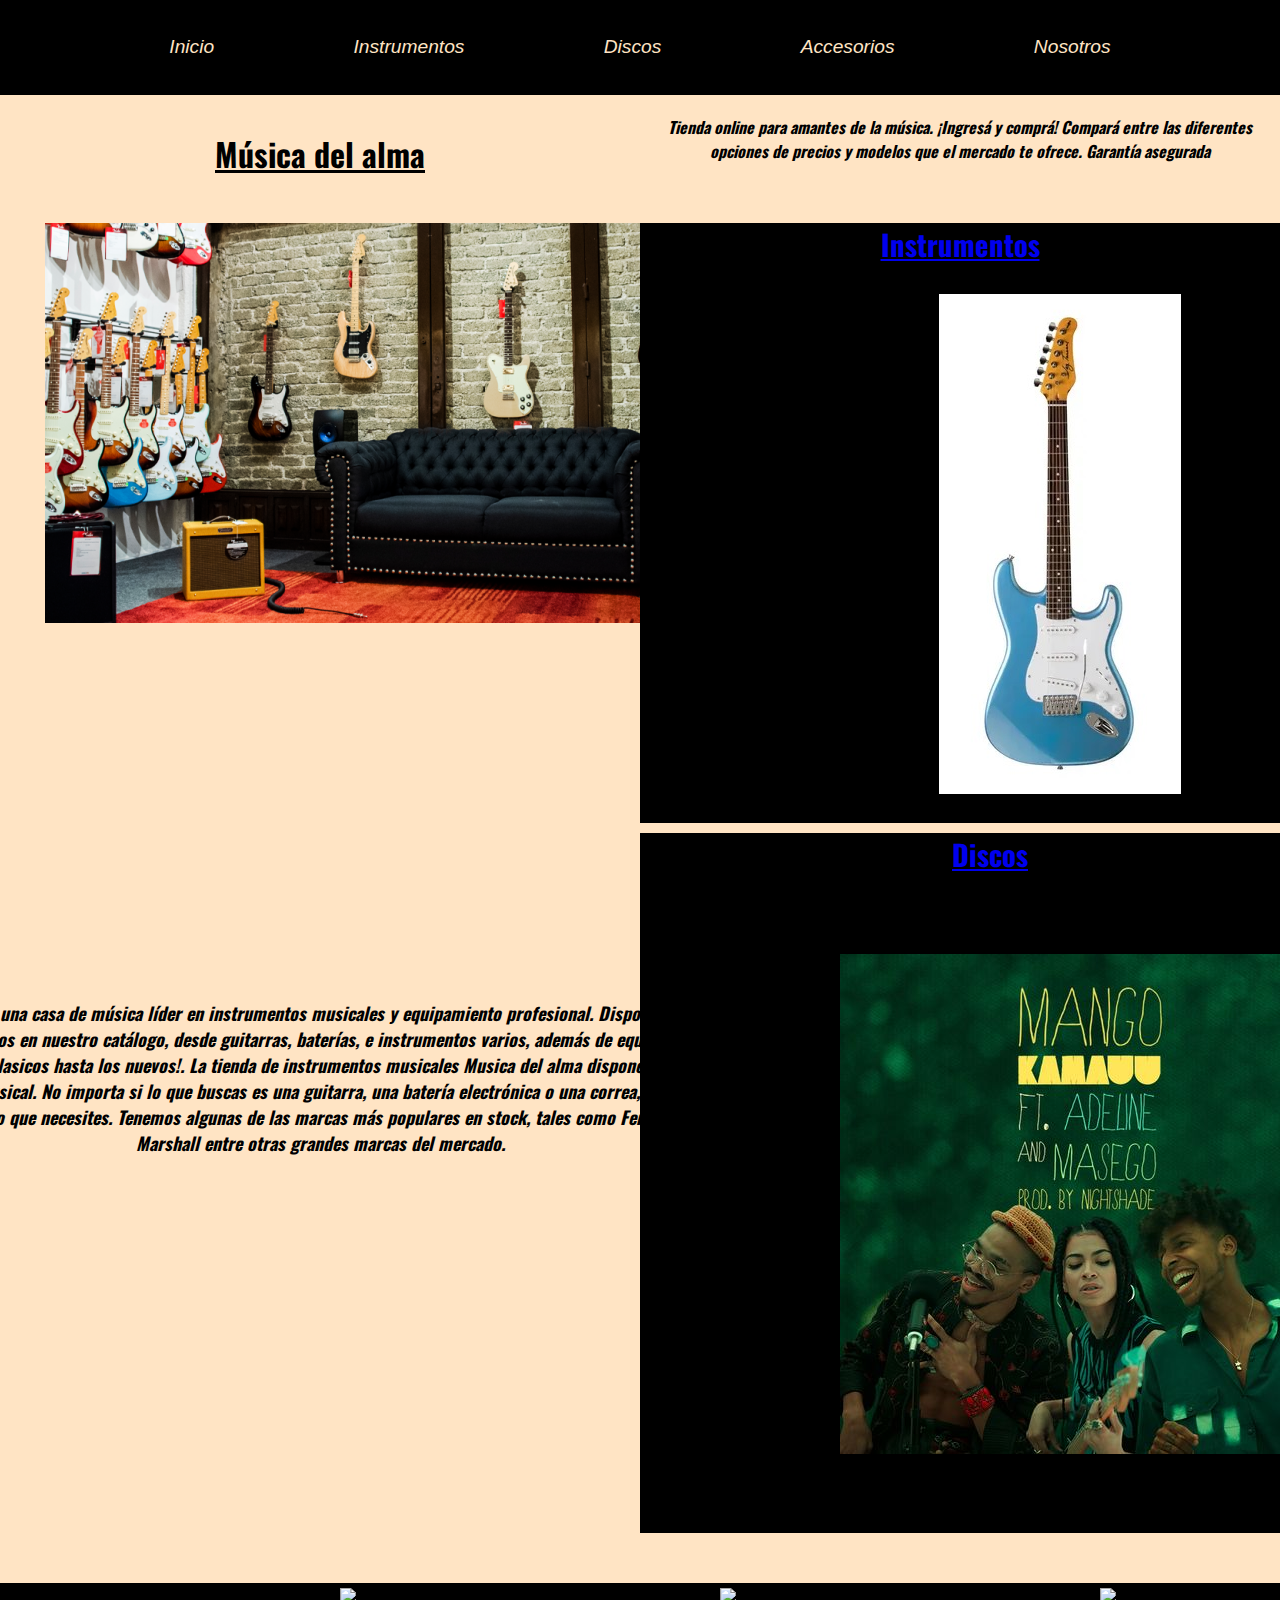
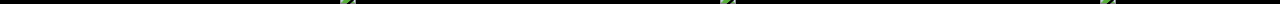
==== index.html @ 38d73479 "error de repository" ====
<!DOCTYPE html>
<html lang="en">
<head>
    <meta charset="UTF-8">
    <meta http-equiv="X-UA-Compatible" content="IE=edge">
    <meta name="viewport" content="width=device-width, initial-scale=1.0">
    <meta name="keywords" content="instrumentos, discos, musica, musicos">
    <meta name="description" content="Vendemos instrumentos y todo lo necesario para un músico">
    <link rel="stylesheet" href="./css/style.css">
    <title>Música del alma</title>

</head>

<body>

    <header>
        <nav>
            <ul>
                <li class="iNav">
                    <a href="index.html">Inicio</a>
                </li>
                <li class="iNav">
                    <a href="./Section/instrumentos.html">Instrumentos</a>
                </li>
                <li class="iNav">
                    <a href="./Section/discos.html">Discos</a>
                </li>
                <li class="iNav">
                    <a href="./Section/accesorios.html">Accesorios</a>
                </li>
                <li class="iNav">
                    <a href="./Section/nosotros.html">Nosotros</a>
                </li>
            </ul>
        </nav>
    </header>

    <main>
        <section class="iContenedor">
            <div class="item-1">Música del alma</div>
            <div class="item-2"> Tienda online para amantes de la música.
            ¡Ingresá y comprá! Compará entre las diferentes opciones de precios y modelos que el mercado te ofrece. Garantía asegurada
            </div>
            <div class="item-3">
                <img src="./img/eusica-music-store-750x400.png" alt="local">
            <p class="p2">
            "Musica del alma" es una casa de música líder en instrumentos musicales y equipamiento profesional. Disponemos de una amplia variedad de productos en nuestro catálogo, desde guitarras, baterías, e instrumentos varios, además de equipos de grabación, y albums. ¡Desde los clasicos hasta los nuevos!.
La tienda de instrumentos musicales Musica del alma dispone de una amplia gama de equipamiento musical. No importa si lo que buscas es una guitarra, una batería electrónica o una correa, siempre te daremos asesoramiento en lo que necesites.
Tenemos algunas de las marcas más populares en stock, tales como Fender, Mapex, Gibson, Marshall entre otras grandes marcas del mercado.
            </p>
            </div>
            <div class="item-4">
                <a class="aHyper" href="./Section/instrumentos.html">Instrumentos</a>
                <img class="iGuitarra1" src="./img/guitarra1.jpg" alt="guitarra1">
            </div>
            <div class="item-5">
                <a class="aHyper" href="./Section/discos.html">Discos</a>
                <img class="iDiscos1" src="./img/KAMAUU.jpg" alt="disco1">
            </div>
        </section>
    </main>

    <footer>
        <div class="rSociales">
        
            <img class="icono" src="https://img.icons8.com/color/48/000000/whatsapp--v1.png"/>
            <img class="icono" src="https://img.icons8.com/fluency/48/000000/instagram-new.png"/>
            <img class="icono" src="https://img.icons8.com/fluency/48/000000/facebook-circled.png"/>
        
        </div>
    </footer>

</body>
</html>
---- css/style.css ----
@import url("https://fonts.googleapis.com/css2?family=Oswald:wght@300;600&display=swap");
p {
  font-family: "Oswald", sans-serif;
  font-style: oblique;
  font-weight: bolder;
  font-size: large;
}

span {
  color: red;
}

* {
  padding: 0;
  margin: 0;
  border: 0;
}

body {
  background-color: bisque;
  margin-bottom: 0px;
}

section {
  font-family: "Oswald", sans-serif;
  font-size: x-large;
}

footer {
  background-color: black;
  color: purple;
  margin-top: 300px;
  margin-bottom: 0px;
}

nav {
  background-color: black;
  padding: 30px;
  font-style: italic;
  font-weight: normal;
  font-size: larger;
  font-family: sans-serif;
  text-align: center;
  line-height: 1.8;
}
nav ul {
  display: flex;
  justify-content: space-evenly;
  flex-direction: row;
  flex-wrap: wrap;
  align-content: center;
  align-items: center;
}
nav ul li {
  list-style-type: none;
}
nav ul li a {
  text-decoration: none;
  color: bisque;
}
nav ul li a .iNav {
  margin-right: 20px;
}

.iContenedor {
  display: grid;
  grid-template-columns: 25% 25% 25% 25%;
  grid-template-rows: 10% 600px 500px;
  grid-template-areas: "item-1 item-1 item-2 item-2" "item-3 item-3 item-4 item-4" "item-3 item-3 item-5 item-5";
  row-gap: 10px;
}
.iContenedor .item-1 {
  display: grid;
  grid-area: item-1;
  font-family: "Oswald", sans-serif;
  font-size: xx-large;
  text-decoration: underline;
  font-weight: bold;
  align-content: center;
  align-items: center;
  justify-content: center;
}
.iContenedor .item-2 {
  grid-area: item-2;
  font-family: "Oswald", sans-serif;
  font-style: oblique;
  font-weight: bold;
  font-size: medium;
  text-align: center;
  padding-top: 20px;
}
.iContenedor .item-3 {
  display: grid;
  grid-area: item-3;
  justify-content: center;
  justify-items: center;
}
.iContenedor .item-4 {
  display: grid;
  grid-area: item-4;
  background-color: black;
  justify-items: center;
}
.iContenedor .item-5 {
  display: grid;
  grid-area: item-5;
  background-color: black;
  justify-items: center;
  height: 700px;
}
.iContenedor .aHyper {
  font-size: larger;
  font-weight: bold;
}
.iContenedor .p2 {
  font-family: "Oswald", sans-serif;
  font-style: oblique;
  font-weight: 800;
  font-size: large;
  text-align: center;
  margin-top: 200px;
}

.imgNos {
  margin-top: 100px;
  margin-left: 200px;
  margin-right: 200px;
  margin-bottom: 50px;
  padding-left: 200px;
  padding-right: 200px;
}

.dNos {
  font-family: "Oswald", sans-serif;
  font-style: oblique;
  font-weight: bolder;
  font-size: large;
  text-align: center;
}

.aCce {
  display: grid;
  grid-template-columns: 50% 50%;
  grid-template-rows: 600px 600px;
  margin-top: 20px;
  align-items: center;
}

.descAcce {
  background-color: black;
  color: bisque;
  text-align: center;
  padding: 200px;
}

.imgAcce {
  margin-top: 60px;
  margin-left: 60px;
  align-items: end;
}

.rSociales {
  display: flex;
  flex-direction: row;
  justify-content: space-evenly;
  flex-wrap: wrap;
  align-items: center;
  align-content: flex-end;
  margin-top: 200px;
}

.icono {
  width: 40px;
  margin-top: 5px;
  padding: 0px;
}

.iDiscos {
  margin-top: 20px;
  display: grid;
  grid-template-columns: 50% 50%;
  grid-template-rows: 600px 600px 600px 600px;
  align-items: center;
}
.iDiscos .descDiscos {
  background-color: black;
  color: bisque;
  text-align: center;
  padding: 150px;
  height: 100px;
}
.iDiscos img.iDimg {
  margin-left: 60px;
  align-items: end;
}

.aCce {
  display: grid;
  grid-template-columns: 50% 50%;
  grid-template-rows: 600px 600px;
  margin-top: 20px;
  align-items: center;
}

.descAcce {
  background-color: black;
  color: bisque;
  text-align: center;
  padding: 200px;
}

.imgAcce {
  margin-top: 60px;
  margin-left: 60px;
  align-items: end;
}

.fInstrumentos {
  display: grid;
  grid-template-columns: 50% 50%;
  grid-template-rows: 500px 500px;
  margin-top: 100px;
  grid-template-areas: "inst-1 inst-2" "inst-3 inst-4";
}

.inst-1 {
  grid-area: inst-1;
}

.inst-2 {
  grid-area: inst-2;
}

.inst-3 {
  grid-area: inst-3;
}

.inst-4 {
  grid-area: inst-4;
}

.pDescripcion {
  margin-top: 20px;
  margin-left: 10px;
  margin-bottom: 50px;
  padding-bottom: 10px;
  text-align: center;
}

img {
  margin-left: 200px;
}

.fInstrumentos {
  display: grid;
  grid-template-columns: 50% 50%;
  grid-template-rows: 500px 500px;
  margin-top: 100px;
  grid-template-areas: "inst-1 inst-2" "inst-3 inst-4";
}

@media (max-width: 500px) {
  .iContenedor {
    margin: 0;
    height: 3000px;
    grid-template-columns: 1fr;
    grid-template-rows: 5% 5% 20% 1fr 1fr;
    grid-template-areas: "item-1" "item-2" "item-3" "item-4" "item-5";
  }
  .item-2, .item-3, .item-4, .item-5, nav ul, footer {
    max-width: 100vw;
  }
  .item-3 img {
    max-width: 90vw;
  }
  .item-2 {
    display: block;
    height: 200px;
  }
  body {
    max-height: 850px;
  }
  footer {
    margin-top: 100px;
  }
  .fInstrumentos {
    grid-template-columns: 1fr;
    grid-template-areas: "inst-1" "inst-2" "inst-3" "inst-4";
  }
  .inst-1 img {
    width: 90vw;
  }
  .inst-2 img {
    width: 90vw;
  }
  .inst-4 img {
    width: 90vw;
  }
}/*# sourceMappingURL=style.css.map */
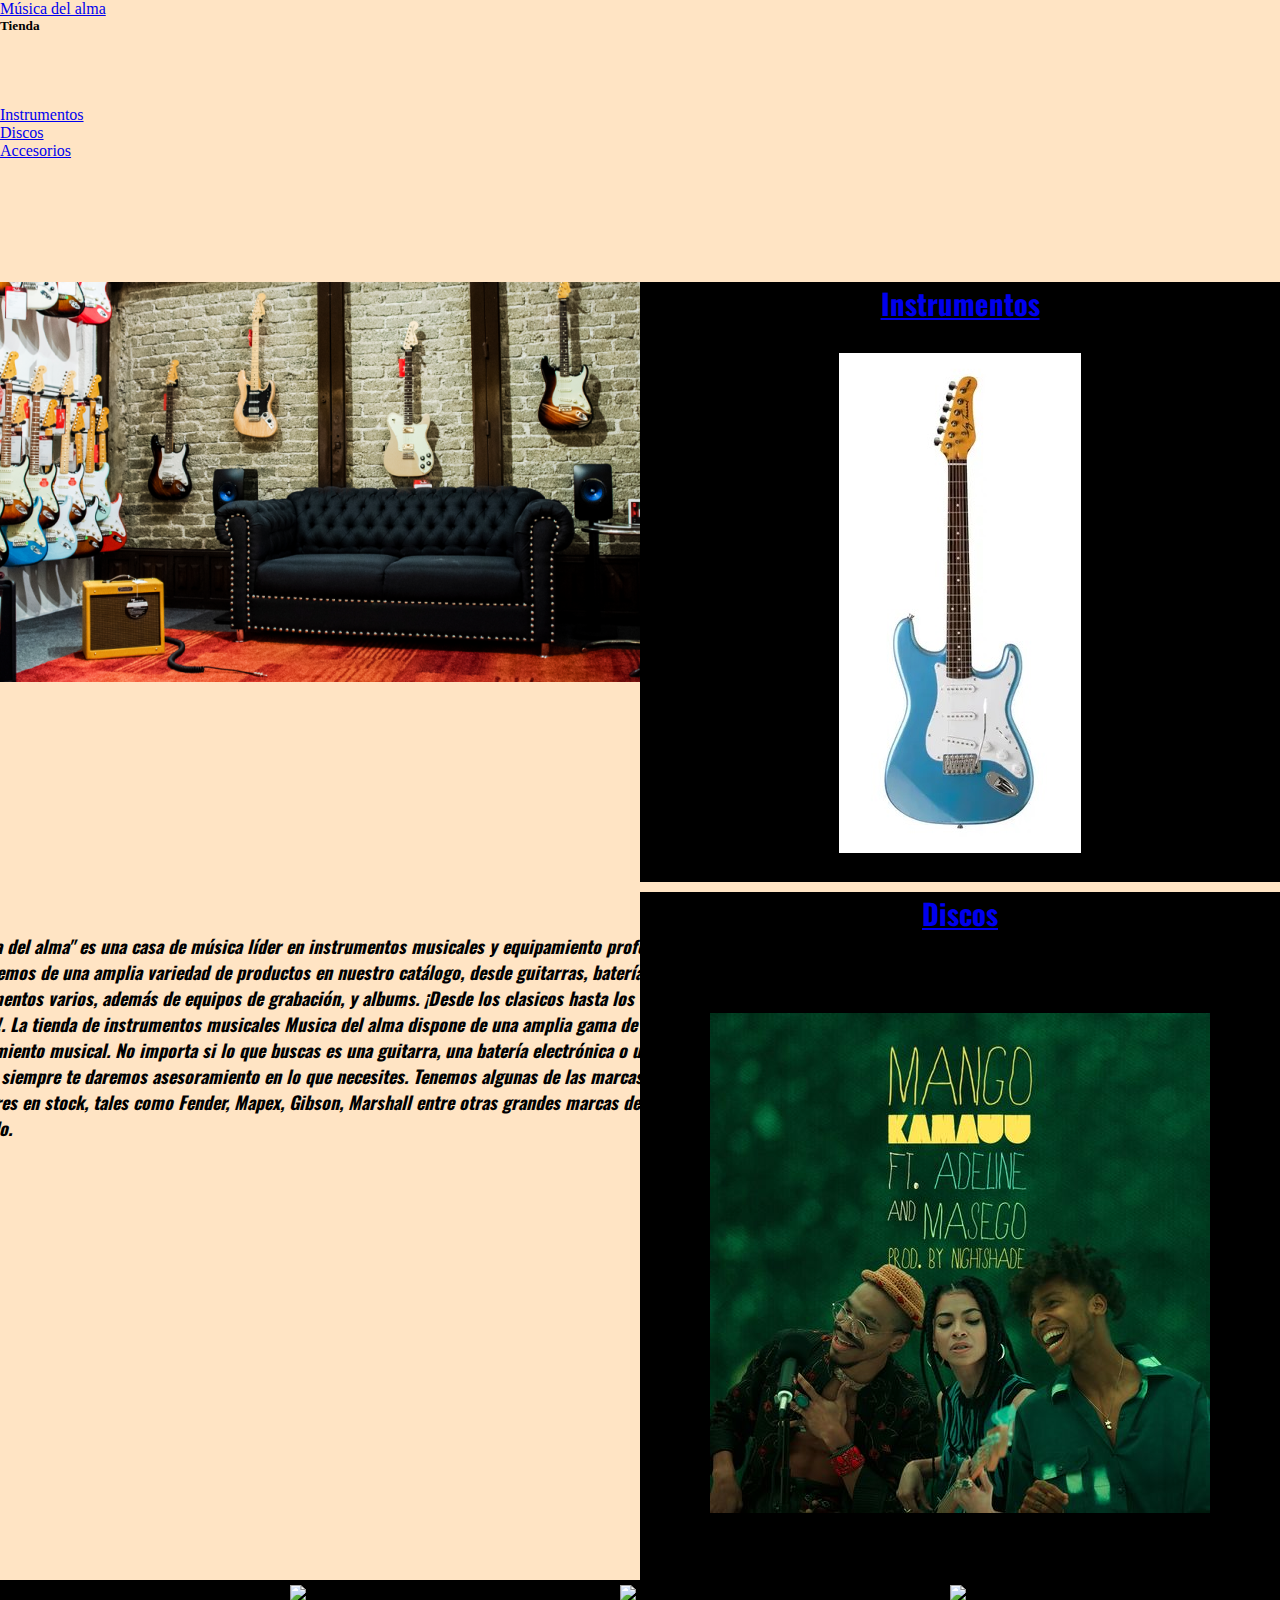
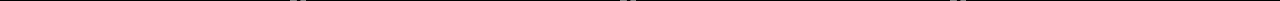
==== commit 8aae45d8: "agregando cosas bootstrap" ====
--- a/index.html
+++ b/index.html
@@ -6,6 +6,7 @@
     <meta name="viewport" content="width=device-width, initial-scale=1.0">
     <meta name="keywords" content="instrumentos, discos, musica, musicos">
     <meta name="description" content="Vendemos instrumentos y todo lo necesario para un músico">
+    <link href="https://cdn.jsdelivr.net/npm/bootstrap@5.1.3/dist/css/bootstrap.min.css" rel="stylesheet" integrity="sha384-1BmE4kWBq78iYhFldvKuhfTAU6auU8tT94WrHftjDbrCEXSU1oBoqyl2QvZ6jIW3" crossorigin="anonymous">
     <link rel="stylesheet" href="./css/style.css">
     <title>Música del alma</title>
 
@@ -13,34 +14,46 @@
 
 <body>
 
-    <header>
-        <nav>
-            <ul>
-                <li class="iNav">
-                    <a href="index.html">Inicio</a>
+    <nav class="navbar navbar-light bg-dark fixed-top">
+        <div class="container-fluid">
+            <a class="navbar-brand" href="#">Música del alma</a>
+            <button class="navbar-toggler" type="button" data-bs-toggle="offcanvas" data-bs-target="#offcanvasNavbar" aria-controls="offcanvasNavbar">
+            <span class="navbar-toggler-icon"></span>
+            </button>
+        <div class="offcanvas offcanvas-end" tabindex="-1" id="offcanvasNavbar" aria-labelledby="offcanvasNavbarLabel">
+        <div class="offcanvas-header">
+            <h5 class="offcanvas-title" id="offcanvasNavbarLabel">Tienda</h5>
+            <button type="button" class="btn-close text-reset" data-bs-dismiss="offcanvas" aria-label="Close"></button>
+        </div>
+        <div class="offcanvas-body">
+            <ul class="navbar-nav justify-content-end flex-grow-1 pe-3">
+                <li class="nav-item">
+                <a class="nav-link active" aria-current="page" href="./index.html">Inicio</a>
                 </li>
-                <li class="iNav">
-                    <a href="./Section/instrumentos.html">Instrumentos</a>
+                <li class="nav-item">
+                <a class="nav-link" href="./Section/nosotros.html">Nosotros</a>
                 </li>
-                <li class="iNav">
-                    <a href="./Section/discos.html">Discos</a>
-                </li>
-                <li class="iNav">
-                    <a href="./Section/accesorios.html">Accesorios</a>
-                </li>
-                <li class="iNav">
-                    <a href="./Section/nosotros.html">Nosotros</a>
+                <li class="nav-item dropdown">
+                <a class="nav-link dropdown-toggle" href="#" id="offcanvasNavbarDropdown" role="button" data-bs-toggle="dropdown" aria-expanded="false">
+                    Tienda
+                </a>
+                <ul class="dropdown-menu" aria-labelledby="offcanvasNavbarDropdown">
+                    <li><a class="dropdown-item" href="./Section/instrumentos.html">Instrumentos</a></li>
+                    <li><a class="dropdown-item" href="./Section/discos.html">Discos</a></li>
+                    <li><a class="dropdown-item" href="./Section/accesorios.html">Accesorios</a></li>
+                </ul>
                 </li>
             </ul>
-        </nav>
-    </header>
+        </div>
+        </div>
+        </div>
+    </nav>
+
 
     <main>
         <section class="iContenedor">
-            <div class="item-1">Música del alma</div>
-            <div class="item-2"> Tienda online para amantes de la música.
-            ¡Ingresá y comprá! Compará entre las diferentes opciones de precios y modelos que el mercado te ofrece. Garantía asegurada
-            </div>
+            <div class="item-1"></div>
+            <div class="item-2"></div>
             <div class="item-3">
                 <img src="./img/eusica-music-store-750x400.png" alt="local">
             <p class="p2">
@@ -70,5 +83,7 @@
         </div>
     </footer>
 
+    <script src="https://cdn.jsdelivr.net/npm/bootstrap@5.1.3/dist/js/bootstrap.bundle.min.js" integrity="sha384-ka7Sk0Gln4gmtz2MlQnikT1wXgYsOg+OMhuP+IlRH9sENBO0LRn5q+8nbTov4+1p" crossorigin="anonymous"></script>
+
 </body>
 </html>--- a/css/style.css
+++ b/css/style.css
@@ -8,6 +8,10 @@
 
 span {
   color: red;
+}
+
+.nav-link {
+  color: bisque;
 }
 
 * {
@@ -33,33 +37,8 @@
   margin-bottom: 0px;
 }
 
-nav {
-  background-color: black;
-  padding: 30px;
-  font-style: italic;
-  font-weight: normal;
-  font-size: larger;
-  font-family: sans-serif;
-  text-align: center;
-  line-height: 1.8;
-}
-nav ul {
-  display: flex;
-  justify-content: space-evenly;
-  flex-direction: row;
-  flex-wrap: wrap;
-  align-content: center;
-  align-items: center;
-}
-nav ul li {
-  list-style-type: none;
-}
-nav ul li a {
-  text-decoration: none;
-  color: bisque;
-}
-nav ul li a .iNav {
-  margin-right: 20px;
+.nav-link {
+  color: bisque;
 }
 
 .iContenedor {
@@ -81,13 +60,16 @@
   justify-content: center;
 }
 .iContenedor .item-2 {
+  display: flex;
   grid-area: item-2;
   font-family: "Oswald", sans-serif;
   font-style: oblique;
   font-weight: bold;
   font-size: medium;
-  text-align: center;
-  padding-top: 20px;
+  flex-wrap: wrap;
+  flex-direction: row;
+  align-items: center;
+  justify-content: flex-end;
 }
 .iContenedor .item-3 {
   display: grid;
@@ -112,13 +94,11 @@
   font-size: larger;
   font-weight: bold;
 }
-.iContenedor .p2 {
-  font-family: "Oswald", sans-serif;
-  font-style: oblique;
-  font-weight: 800;
+.iContenedor p {
+  font-family: "Oswald", sans-serif;
+  font-style: oblique;
+  font-weight: bolder;
   font-size: large;
-  text-align: center;
-  margin-top: 200px;
 }
 
 .imgNos {
@@ -247,8 +227,20 @@
   text-align: center;
 }
 
-img {
-  margin-left: 200px;
+inst-1.img {
+  margin-left: 50px;
+}
+
+inst-2.img {
+  margin-left: 50px;
+}
+
+inst-3.img {
+  margin-left: 50px;
+}
+
+inst-4.img {
+  margin-left: 50px;
 }
 
 .fInstrumentos {
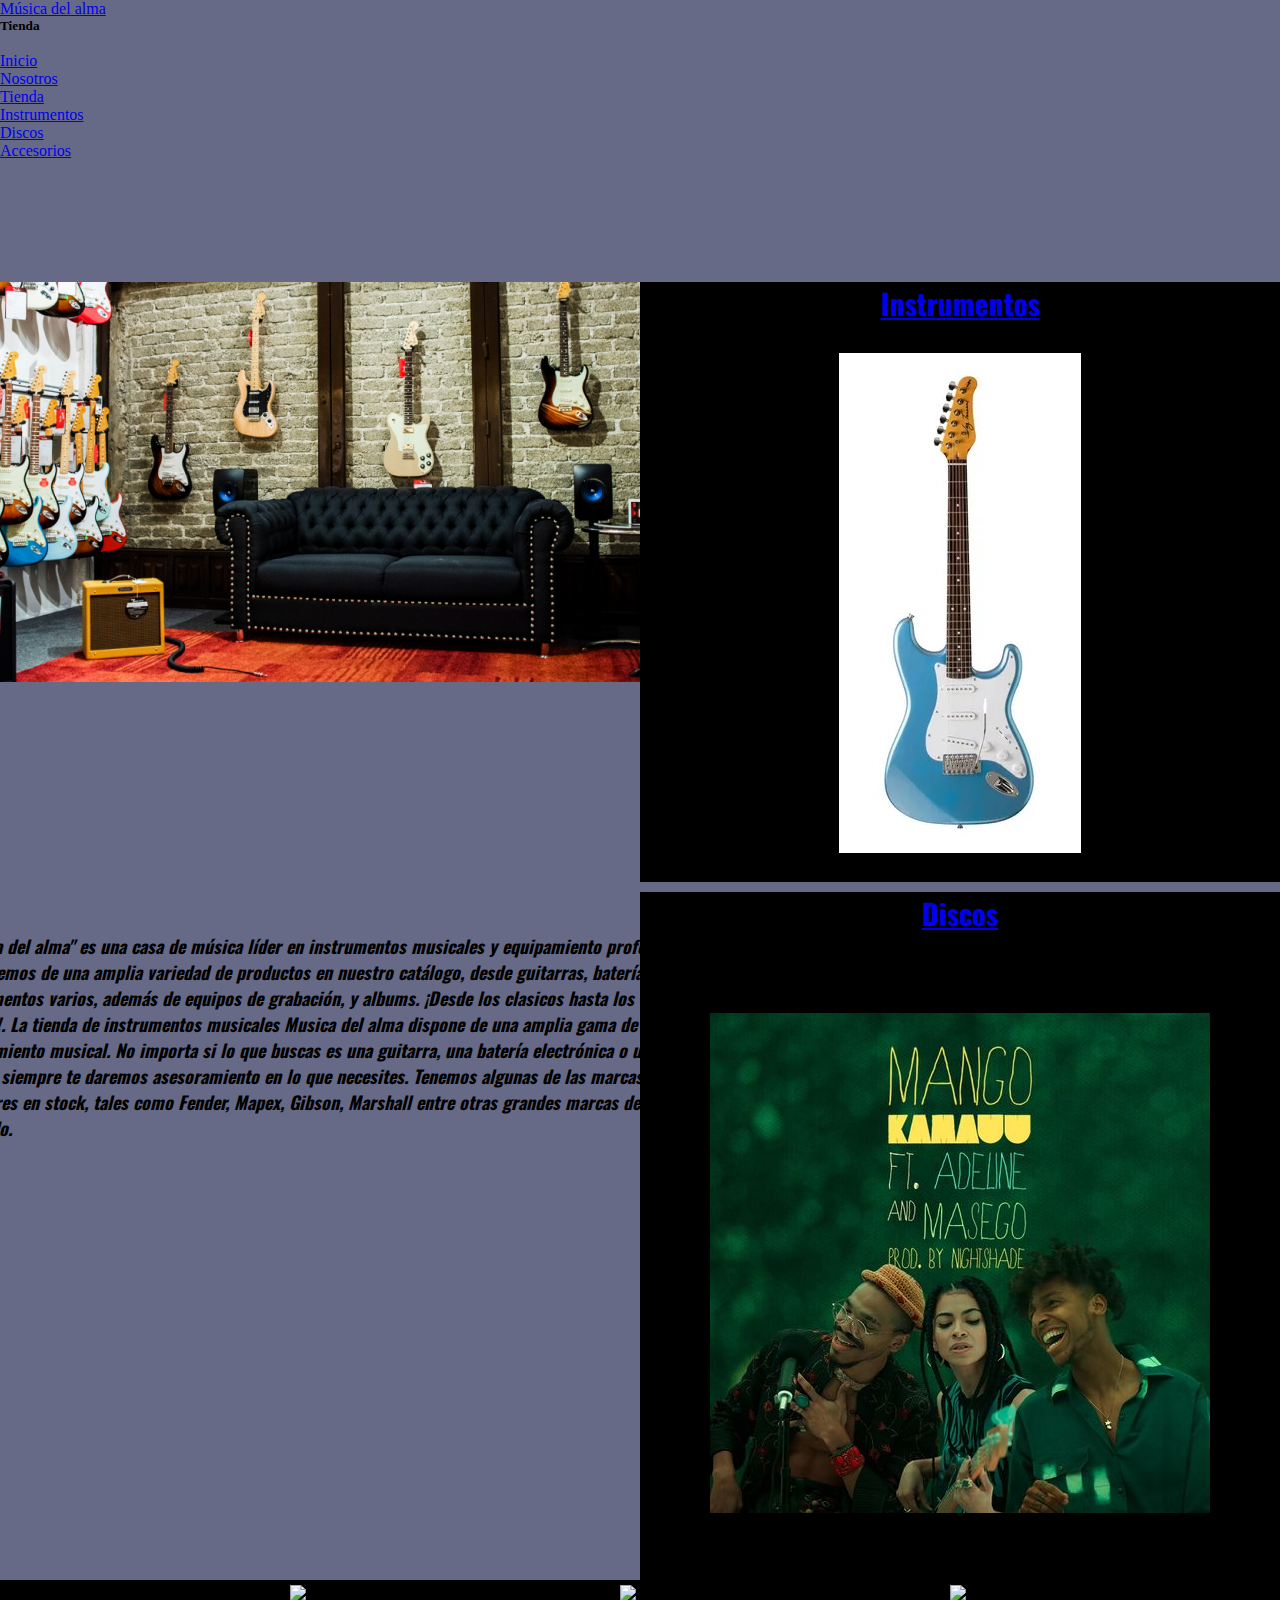
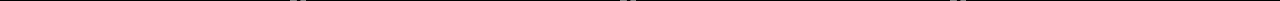
==== commit d8b5416a: "corrigiendo cosas" ====
--- a/index.html
+++ b/index.html
@@ -14,9 +14,9 @@
 
 <body>
 
-    <nav class="navbar navbar-light bg-dark fixed-top">
+    <nav class="navbar navbar-light bg-light fixed-top">
         <div class="container-fluid">
-            <a class="navbar-brand" href="#">Música del alma</a>
+            <a class="navbar-brand" href="./index.html">Música del alma</a>
             <button class="navbar-toggler" type="button" data-bs-toggle="offcanvas" data-bs-target="#offcanvasNavbar" aria-controls="offcanvasNavbar">
             <span class="navbar-toggler-icon"></span>
             </button>
--- a/css/style.css
+++ b/css/style.css
@@ -8,10 +8,6 @@
 
 span {
   color: red;
-}
-
-.nav-link {
-  color: bisque;
 }
 
 * {
@@ -21,7 +17,7 @@
 }
 
 body {
-  background-color: bisque;
+  background-color: #666A86;
   margin-bottom: 0px;
 }
 
@@ -37,9 +33,7 @@
   margin-bottom: 0px;
 }
 
-.nav-link {
-  color: bisque;
-}
+
 
 .iContenedor {
   display: grid;
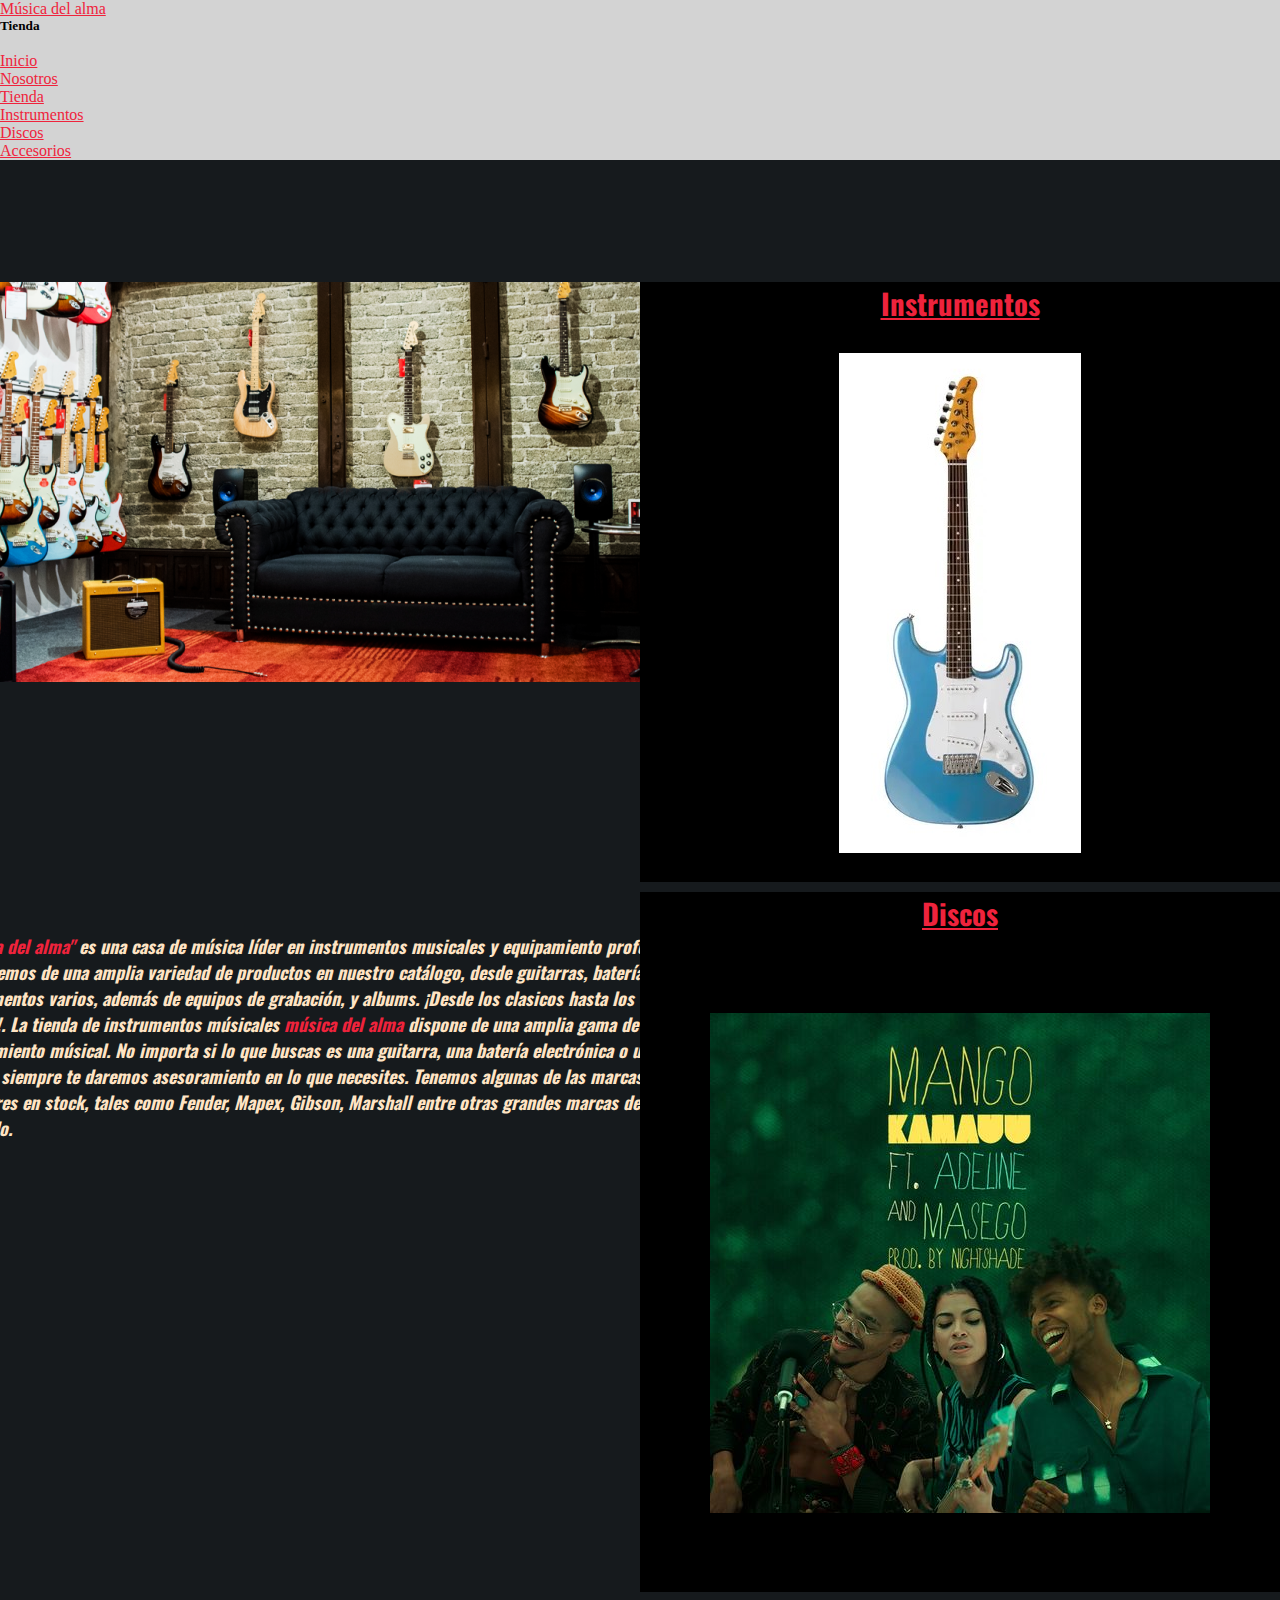
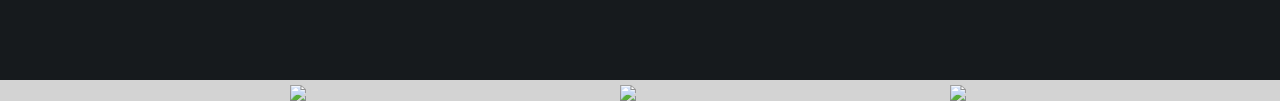
==== commit a96d76d7: "retocando estilos" ====
--- a/index.html
+++ b/index.html
@@ -14,11 +14,11 @@
 
 <body>
 
-    <nav class="navbar navbar-light bg-light fixed-top">
+    <nav class="navbar navbar-light navcol fixed-top">
         <div class="container-fluid">
             <a class="navbar-brand" href="./index.html">Música del alma</a>
             <button class="navbar-toggler" type="button" data-bs-toggle="offcanvas" data-bs-target="#offcanvasNavbar" aria-controls="offcanvasNavbar">
-            <span class="navbar-toggler-icon"></span>
+                <span class="navbar-toggler-icon"></span>
             </button>
         <div class="offcanvas offcanvas-end" tabindex="-1" id="offcanvasNavbar" aria-labelledby="offcanvasNavbarLabel">
         <div class="offcanvas-header">
@@ -56,9 +56,8 @@
             <div class="item-2"></div>
             <div class="item-3">
                 <img src="./img/eusica-music-store-750x400.png" alt="local">
-            <p class="p2">
-            "Musica del alma" es una casa de música líder en instrumentos musicales y equipamiento profesional. Disponemos de una amplia variedad de productos en nuestro catálogo, desde guitarras, baterías, e instrumentos varios, además de equipos de grabación, y albums. ¡Desde los clasicos hasta los nuevos!.
-La tienda de instrumentos musicales Musica del alma dispone de una amplia gama de equipamiento musical. No importa si lo que buscas es una guitarra, una batería electrónica o una correa, siempre te daremos asesoramiento en lo que necesites.
+            <p class="p2"><span>"Musica del alma"</span> es una casa de música líder en instrumentos musicales y equipamiento profesional. Disponemos de una amplia variedad de productos en nuestro catálogo, desde guitarras, baterías, e instrumentos varios, además de equipos de grabación, y albums. ¡Desde los clasicos hasta los nuevos!.
+La tienda de instrumentos músicales <span>música del alma</span> dispone de una amplia gama de equipamiento músical. No importa si lo que buscas es una guitarra, una batería electrónica o una correa, siempre te daremos asesoramiento en lo que necesites.
 Tenemos algunas de las marcas más populares en stock, tales como Fender, Mapex, Gibson, Marshall entre otras grandes marcas del mercado.
             </p>
             </div>
--- a/css/style.css
+++ b/css/style.css
@@ -7,7 +7,7 @@
 }
 
 span {
-  color: red;
+  color: #EF233C;
 }
 
 * {
@@ -17,7 +17,7 @@
 }
 
 body {
-  background-color: #666A86;
+  background-color: #161A1D;
   margin-bottom: 0px;
 }
 
@@ -27,13 +27,30 @@
 }
 
 footer {
-  background-color: black;
-  color: purple;
-  margin-top: 300px;
+  background-color: #D3D3D3;
+  margin-top: 400px;
   margin-bottom: 0px;
 }
 
-
+a{
+  color: #EF233C;
+}
+
+img{
+  align-items: center;
+}
+
+.navcol{
+  background-color: #D3D3D3;
+}
+
+.dNos{
+  color: bisque;
+}
+
+.p2{ 
+  color: bisque;
+}
 
 .iContenedor {
   display: grid;
@@ -219,6 +236,7 @@
   margin-bottom: 50px;
   padding-bottom: 10px;
   text-align: center;
+  color: bisque;
 }
 
 inst-1.img {
@@ -282,4 +300,6 @@
   .inst-4 img {
     width: 90vw;
   }
-}/*# sourceMappingURL=style.css.map */+}
+
+/*# sourceMappingURL=style.css.map */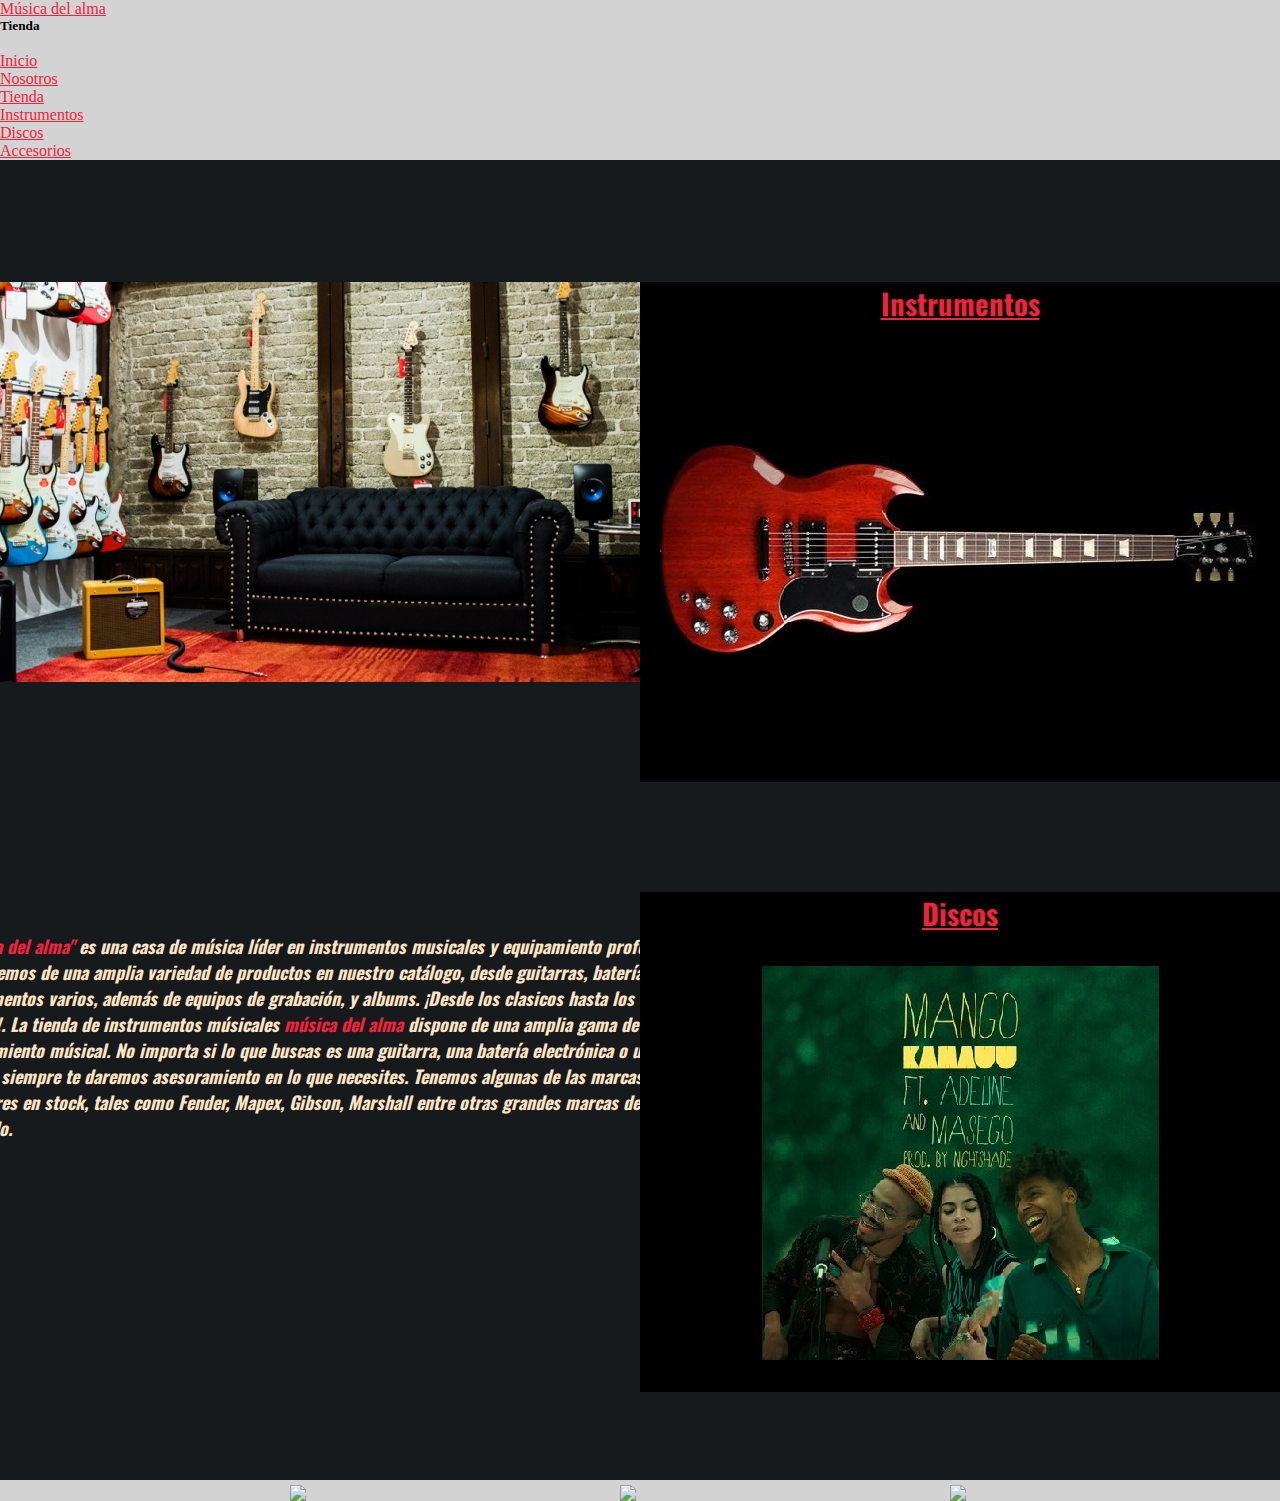
==== commit e7302ea6: "nosotros responsive" ====
--- a/index.html
+++ b/index.html
@@ -52,8 +52,6 @@
 
     <main>
         <section class="iContenedor">
-            <div class="item-1"></div>
-            <div class="item-2"></div>
             <div class="item-3">
                 <img src="./img/eusica-music-store-750x400.png" alt="local">
             <p class="p2"><span>"Musica del alma"</span> es una casa de música líder en instrumentos musicales y equipamiento profesional. Disponemos de una amplia variedad de productos en nuestro catálogo, desde guitarras, baterías, e instrumentos varios, además de equipos de grabación, y albums. ¡Desde los clasicos hasta los nuevos!.
@@ -63,11 +61,11 @@
             </div>
             <div class="item-4">
                 <a class="aHyper" href="./Section/instrumentos.html">Instrumentos</a>
-                <img class="iGuitarra1" src="./img/guitarra1.jpg" alt="guitarra1">
+                <img class="iGuitarra1" src="./img/_SG_Standard_ge_Chery_2014_140003582_a-compressor.jpg" alt="guitarra1">
             </div>
             <div class="item-5">
                 <a class="aHyper" href="./Section/discos.html">Discos</a>
-                <img class="iDiscos1" src="./img/KAMAUU.jpg" alt="disco1">
+                <img class="iDiscos1" src="./img/KAMAUU2.jpg" alt="disco1">
             </div>
         </section>
     </main>
--- a/css/style.css
+++ b/css/style.css
@@ -28,7 +28,7 @@
 
 footer {
   background-color: #D3D3D3;
-  margin-top: 400px;
+  margin-top: 100px;
   margin-bottom: 0px;
 }
 
@@ -36,8 +36,11 @@
   color: #EF233C;
 }
 
-img{
-  align-items: center;
+
+.imgIns{
+  margin-left: 100px;
+  justify-content: center;
+  justify-items: center;
 }
 
 .navcol{
@@ -93,13 +96,14 @@
   grid-area: item-4;
   background-color: black;
   justify-items: center;
+  height: 500px;
 }
 .iContenedor .item-5 {
   display: grid;
   grid-area: item-5;
   background-color: black;
   justify-items: center;
-  height: 700px;
+  height: 500px;
 }
 .iContenedor .aHyper {
   font-size: larger;
@@ -134,7 +138,6 @@
   grid-template-columns: 50% 50%;
   grid-template-rows: 600px 600px;
   margin-top: 20px;
-  align-items: center;
 }
 
 .descAcce {
@@ -142,12 +145,6 @@
   color: bisque;
   text-align: center;
   padding: 200px;
-}
-
-.imgAcce {
-  margin-top: 60px;
-  margin-left: 60px;
-  align-items: end;
 }
 
 .rSociales {
@@ -167,7 +164,7 @@
 }
 
 .iDiscos {
-  margin-top: 20px;
+  margin-top: 50px;
   display: grid;
   grid-template-columns: 50% 50%;
   grid-template-rows: 600px 600px 600px 600px;
@@ -178,9 +175,9 @@
   color: bisque;
   text-align: center;
   padding: 150px;
-  height: 100px;
 }
 .iDiscos img.iDimg {
+  margin-top: 100px;
   margin-left: 60px;
   align-items: end;
 }
@@ -197,7 +194,8 @@
   background-color: black;
   color: bisque;
   text-align: center;
-  padding: 200px;
+  padding: 100px;
+
 }
 
 .imgAcce {
@@ -231,12 +229,17 @@
 }
 
 .pDescripcion {
-  margin-top: 20px;
-  margin-left: 10px;
-  margin-bottom: 50px;
-  padding-bottom: 10px;
-  text-align: center;
-  color: bisque;
+  margin-right: 100px;
+  text-align: center;
+  color: bisque;
+}
+
+.row{
+  margin-top: 200px;
+  height: 500px;
+}
+.col{
+  height: 500px;
 }
 
 inst-1.img {
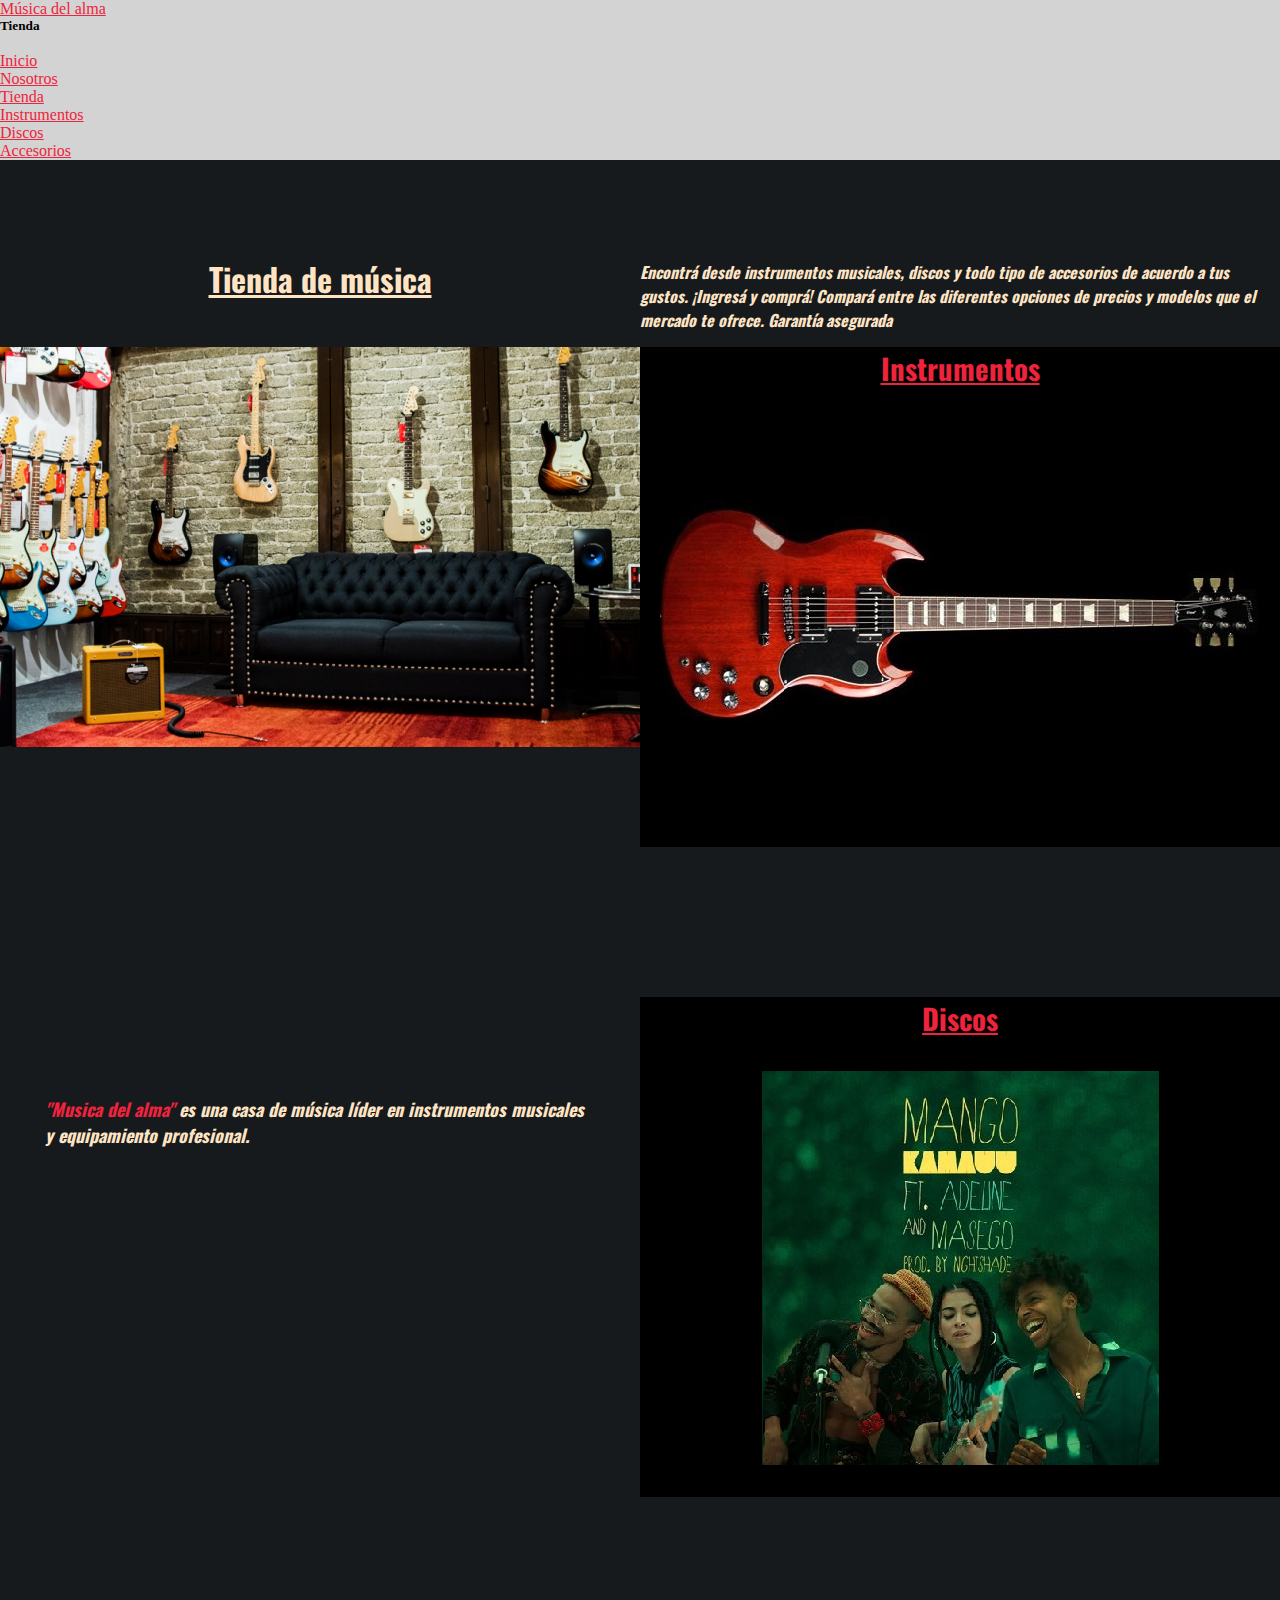
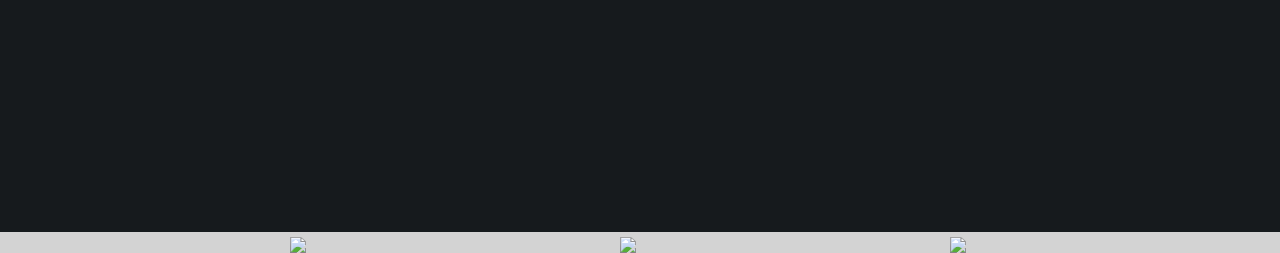
==== commit 79338bf5: "arreglando responsive" ====
--- a/index.html
+++ b/index.html
@@ -7,7 +7,7 @@
     <meta name="keywords" content="instrumentos, discos, musica, musicos">
     <meta name="description" content="Vendemos instrumentos y todo lo necesario para un músico">
     <link href="https://cdn.jsdelivr.net/npm/bootstrap@5.1.3/dist/css/bootstrap.min.css" rel="stylesheet" integrity="sha384-1BmE4kWBq78iYhFldvKuhfTAU6auU8tT94WrHftjDbrCEXSU1oBoqyl2QvZ6jIW3" crossorigin="anonymous">
-    <link rel="stylesheet" href="./css/style.css">
+    <link rel="stylesheet" href="./css/estilos.css">
     <title>Música del alma</title>
 
 </head>
@@ -52,20 +52,21 @@
 
     <main>
         <section class="iContenedor">
+            <div class="item-1">Tienda de música</div>
+            <div class="item-2"> Encontrá desde instrumentos musicales, discos y todo tipo de accesorios de acuerdo a tus gustos. 
+            ¡Ingresá y comprá! Compará entre las diferentes opciones de precios y modelos que el mercado te ofrece. Garantía asegurada
+            </div>
             <div class="item-3">
                 <img src="./img/eusica-music-store-750x400.png" alt="local">
-            <p class="p2"><span>"Musica del alma"</span> es una casa de música líder en instrumentos musicales y equipamiento profesional. Disponemos de una amplia variedad de productos en nuestro catálogo, desde guitarras, baterías, e instrumentos varios, además de equipos de grabación, y albums. ¡Desde los clasicos hasta los nuevos!.
-La tienda de instrumentos músicales <span>música del alma</span> dispone de una amplia gama de equipamiento músical. No importa si lo que buscas es una guitarra, una batería electrónica o una correa, siempre te daremos asesoramiento en lo que necesites.
-Tenemos algunas de las marcas más populares en stock, tales como Fender, Mapex, Gibson, Marshall entre otras grandes marcas del mercado.
-            </p>
+                <p><span>"Musica del alma"</span> es una casa de música líder en instrumentos musicales y equipamiento profesional.</p>
             </div>
             <div class="item-4">
                 <a class="aHyper" href="./Section/instrumentos.html">Instrumentos</a>
-                <img class="iGuitarra1" src="./img/_SG_Standard_ge_Chery_2014_140003582_a-compressor.jpg" alt="guitarra1">
+                <img class="iGuitarra1" src="./img/_SG_Standard_ge_Chery_2014_140003582_a-compressor.jpg" alt="guitarra2">
             </div>
             <div class="item-5">
                 <a class="aHyper" href="./Section/discos.html">Discos</a>
-                <img class="iDiscos1" src="./img/KAMAUU2.jpg" alt="disco1">
+                <img class="iDiscos1" src="./img/KAMAUU2.jpg" alt="disco2">
             </div>
         </section>
     </main>
--- a/css/estilos.css
+++ b/css/estilos.css
@@ -0,0 +1,231 @@
+@import url("https://fonts.googleapis.com/css2?family=Oswald:wght@300;600&display=swap");
+p {
+  font-family: "Oswald", sans-serif;
+  font-style: oblique;
+  font-weight: bolder;
+  font-size: large;
+  padding: 100px;
+  color: bisque;
+}
+p .descAcce {
+  background-color: black;
+  color: bisque;
+  text-align: center;
+  padding: 100px;
+}
+
+* {
+  padding: 0;
+  margin: 0;
+  border: 0;
+}
+
+body {
+  background-color: #161A1D;
+  margin-bottom: 0px;
+}
+
+section {
+  font-family: "Oswald", sans-serif;
+  font-size: x-large;
+}
+
+footer {
+  background-color: #D3D3D3;
+  margin-top: 100px;
+  margin-bottom: 0px;
+}
+
+a {
+  color: #EF233C;
+}
+
+span {
+  color: #EF233C;
+}
+
+div .col{
+  height: 100px;
+}
+
+.rSociales {
+  display: flex;
+  flex-direction: row;
+  justify-content: space-evenly;
+  flex-wrap: wrap;
+  align-items: center;
+  align-content: flex-end;
+  margin-top: 200px;
+}
+
+.icono {
+  width: 40px;
+  margin-top: 5px;
+  padding: 0px;
+}
+
+.navcol {
+  background-color: #D3D3D3;
+}
+
+.iContenedor {
+  display: grid;
+  grid-template-columns: 50% 50%;
+  grid-template-rows: 50% 50%;
+  row-gap: 10px;
+}
+
+.iContenedor .item-3 {
+  display: grid;
+  grid-area: item-3;
+  justify-content: center;
+  justify-items: center;
+}
+.iContenedor .item-3 .p2 {
+  color: bisque;
+}
+
+.iContenedor .item-4 {
+  display: grid;
+  grid-area: item-4;
+  background-color: black;
+  justify-items: center;
+  height: 500px;
+}
+.iContenedor .item-4 .aHyper {
+  font-size: larger;
+  font-weight: bold;
+}
+
+.iContenedor .item-5 {
+  display: grid;
+  grid-area: item-5;
+  background-color: black;
+  justify-items: center;
+  height: 500px;
+}
+.iContenedor .item-5 .aHyper {
+  font-size: larger;
+  font-weight: bold;
+}
+
+.dNos {
+  color: bisque;
+  font-family: "Oswald", sans-serif;
+  font-style: oblique;
+  font-weight: bolder;
+  font-size: large;
+  text-align: center;
+  margin-top: 100px;
+}
+
+.pDescripcion {
+  margin-top: 20px;
+  margin-right: 100px;
+  text-align: center;
+  color: bisque;
+}
+
+
+.row {
+  margin-top: 200px;
+  height: 500px;
+}
+
+div.col {
+  height: 500px;
+  padding: 0;
+}
+
+
+.iContenedor {
+  display: grid;
+  grid-template-columns: 25% 25% 25% 25%;
+  grid-template-rows: 10% 600px 500px;
+  grid-template-areas: "item-1 item-1 item-2 item-2" "item-3 item-3 item-4 item-4" "item-3 item-3 item-5 item-5";
+  row-gap: 50px;
+}
+.iContenedor .item-1 {
+  margin-top: 100px;
+  color: bisque;
+  display: grid;
+  grid-area: item-1;
+  font-family: "Oswald", sans-serif;
+  font-size: xx-large;
+  text-decoration: underline;
+  font-weight: bold;
+  align-content: center;
+  align-items: center;
+  justify-content: center;
+}
+.iContenedor .item-2 {
+  margin-top: 100px;
+  color: bisque;
+  display: flex;
+  grid-area: item-2;
+  font-family: "Oswald", sans-serif;
+  font-style: oblique;
+  font-weight: bold;
+  font-size: medium;
+  flex-wrap: wrap;
+  flex-direction: row;
+  align-items: center;
+  justify-content: flex-end;
+}
+.iContenedor .item-3 {
+  display: grid;
+  grid-area: item-3;
+  justify-content: center;
+  justify-items: center;
+}
+.iContenedor .item-4 {
+  display: grid;
+  grid-area: item-4;
+  background-color: black;
+  justify-items: center;
+}
+.iContenedor .item-5 {
+  display: grid;
+  grid-area: item-5;
+  background-color: black;
+  justify-items: center;
+  height: 500px;
+}
+.iContenedor .aHyper {
+  font-size: larger;
+  font-weight: bold;
+}
+.iContenedor p {
+  font-family: "Oswald", sans-serif;
+  font-style: oblique;
+  font-weight: bolder;
+  font-size: large;
+}
+
+@media (max-width: 500px){
+  .iContenedor {
+    margin: 0;
+    height: 2000px;
+    grid-template-columns: 1fr;
+    grid-template-rows: 5% 5% 20% 1fr 1fr;
+    grid-template-areas: "item-1" "item-2" "item-3" "item-4" "item-5";
+    row-gap: 100px;
+  }
+  .item-2, .item-3, .item-4, .item-5, nav ul, footer {
+    max-width: 100vw;
+  }
+  .item-1{
+    height: 100px;
+  }
+  .item-3 img {
+    max-width: 90vw;
+  }
+  .item-2 {
+    height: 100px;
+  }
+  }
+  footer {
+    margin-top: 300px;
+  }
+
+/*# sourceMappingURL=estilos.css.map */